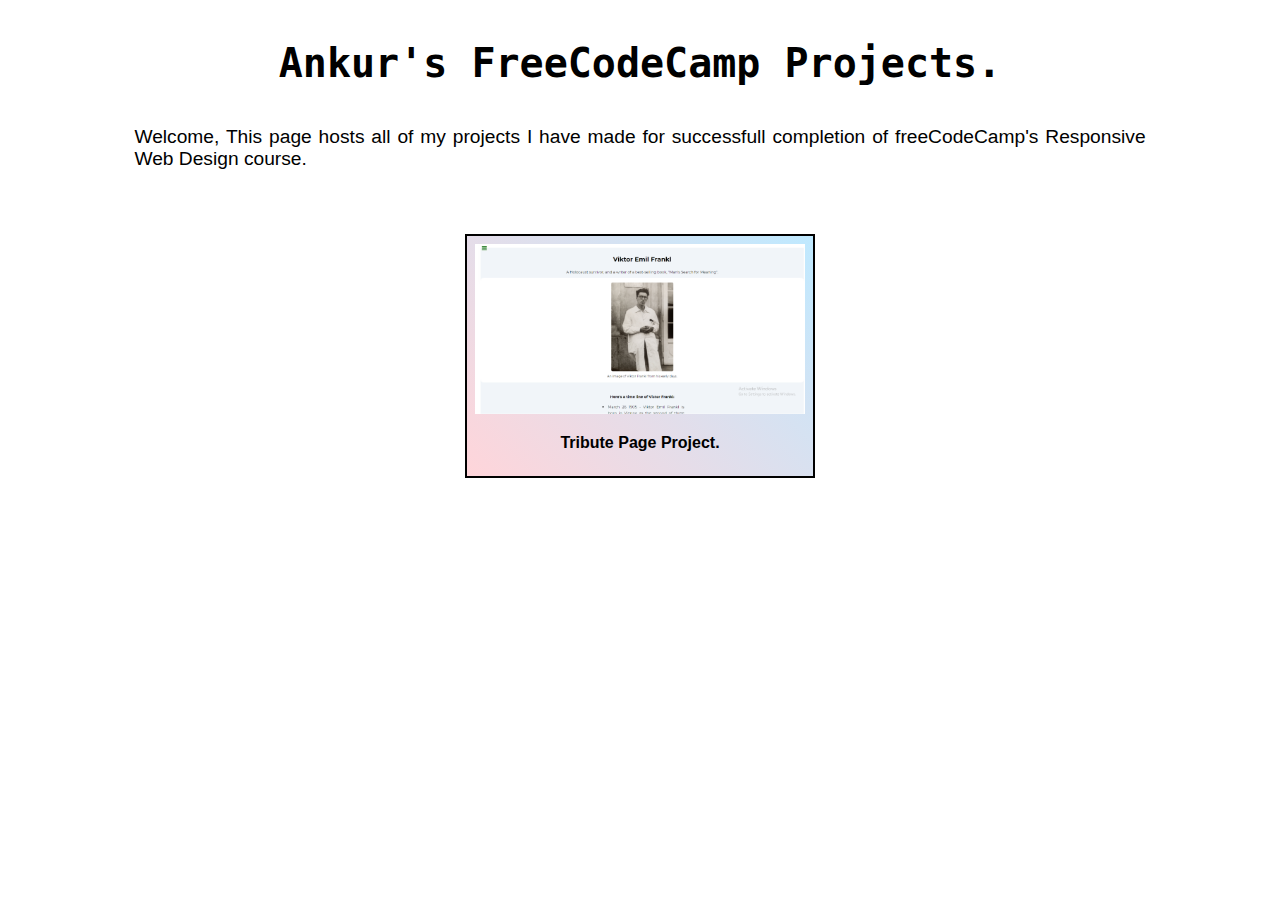
==== index.html @ 8c8e9365 "style: styles added." ====
<!DOCTYPE html>
<html lang="en">
<head>
    <meta charset="UTF-8">
    <meta http-equiv="X-UA-Compatible" content="IE=edge">
    <meta name="viewport" content="width=device-width, initial-scale=1.0">
    <title>Ankur's FreeCodeCamp Projects</title>

    <style>
        

        body {
            font-family: monospace;
        }
        header {
            text-align: center;
        }
        h1 {
            font-size: 2.5rem;
            margin: 2.5rem;
        }
        header p {
            font-size: 1.2rem;
    max-width: 80%;
    margin: auto;
    text-align: justify;
    font-family: sans-serif;
        }
        .flex-container {
            display: flex;
            flex-wrap: wrap;
            justify-content: center;
            align-items: center;
        }       
        
        .flex-item {
            max-width: 330px;
            border: solid 2px black;
            padding: 0.5rem;
            margin: 2rem;
            font-family: sans-serif;
            background: linear-gradient(45deg, #ffd5da, #bfe9ff);
        }
        section {
            margin-top: 2rem;
        }
        .project-image {
            max-width: 330px;
        }
        a {
            color: black;
            text-decoration: none;
        }
        #project-name {
            text-align: center;
            font-weight: bolder;
        }
    </style>
</head>
<body>


    <main>
    <header>
<h1>Ankur's FreeCodeCamp Projects.</h1>
<p>Welcome, This page hosts all of my projects I have made for successfull completion of freeCodeCamp's Responsive Web Design course.</p>
</header>

<section>
<div class="flex-container">
<div class="flex-item">
    <a href="https://codepen.io/ankurchunekar/full/qBPXpbZ" target="_blank">
<img class="project-image" src="images/tribute-page-img.png" alt="screenshot of my tribute page project">
<p id="project-name">Tribute Page Project. </p>
</a>
</div>

<!-- <div class="flex-container">
    <div class="flex-item">
    <img class="project-image" src="images/tribute-page-img.png" alt="screenshot of my tribute page project">
    <p>Tribute Page Project. (Responsive)</p>
    </div>
</div> -->

</section>


</main>

</body>
</html>
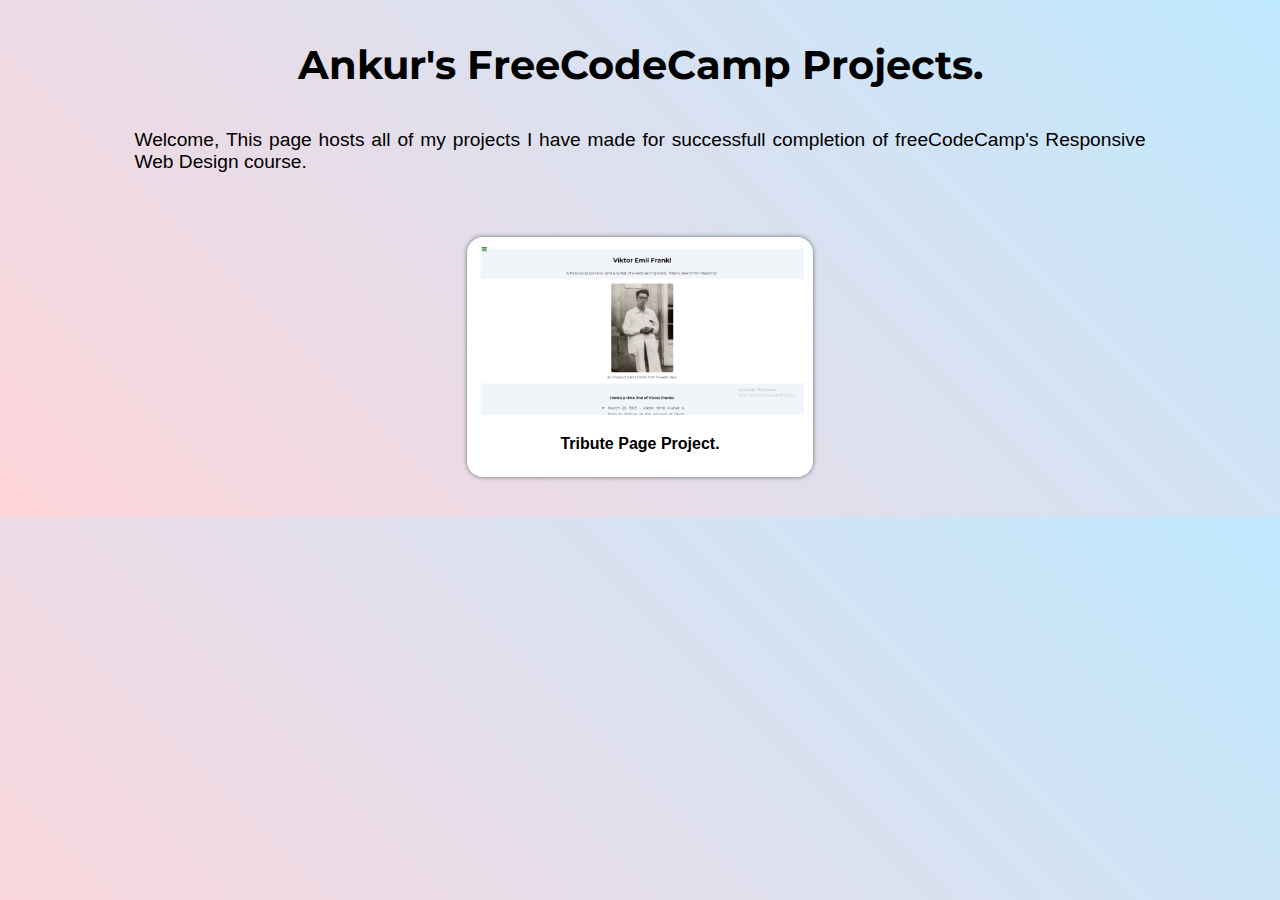
==== commit 7090ee7a: "style: index.html styled." ====
--- a/index.html
+++ b/index.html
@@ -1,91 +1,103 @@
 <!DOCTYPE html>
 <html lang="en">
+
 <head>
     <meta charset="UTF-8">
     <meta http-equiv="X-UA-Compatible" content="IE=edge">
     <meta name="viewport" content="width=device-width, initial-scale=1.0">
     <title>Ankur's FreeCodeCamp Projects</title>
+    <style>
+        @import url('https://fonts.googleapis.com/css2?family=Montserrat:ital,wght@0,100;0,200;0,300;0,400;0,600;0,700;1,300;1,400;1,700&display=swap');
+        body {
+            font-family: 'Montserrat', sans-serif;
+            background: linear-gradient(45deg, #ffd5da, #bfe9ff);
+        }
 
-    <style>
-        
-
-        body {
-            font-family: monospace;
-        }
         header {
             text-align: center;
         }
+
         h1 {
             font-size: 2.5rem;
             margin: 2.5rem;
         }
+
         header p {
             font-size: 1.2rem;
-    max-width: 80%;
-    margin: auto;
-    text-align: justify;
-    font-family: sans-serif;
+            max-width: 80%;
+            margin: auto;
+            text-align: justify;
+            font-family: sans-serif;
         }
+
         .flex-container {
             display: flex;
             flex-wrap: wrap;
             justify-content: center;
             align-items: center;
-        }       
-        
+        }
+
         .flex-item {
             max-width: 330px;
-            border: solid 2px black;
             padding: 0.5rem;
             margin: 2rem;
             font-family: sans-serif;
-            background: linear-gradient(45deg, #ffd5da, #bfe9ff);
+            background-color: white;
+            border-radius: 1rem;
+    box-shadow: 0px 0px 6px -2px;
         }
+
         section {
             margin-top: 2rem;
         }
+
         .project-image {
             max-width: 330px;
         }
+
         a {
             color: black;
             text-decoration: none;
         }
+
         #project-name {
             text-align: center;
             font-weight: bolder;
         }
     </style>
 </head>
+
 <body>
 
+    <main>
+        <header>
+            <h1>Ankur's FreeCodeCamp Projects.</h1>
+            <p>Welcome, This page hosts all of my projects I have made for successfull completion of freeCodeCamp's
+                Responsive Web Design course.</p>
+        </header>
 
-    <main>
-    <header>
-<h1>Ankur's FreeCodeCamp Projects.</h1>
-<p>Welcome, This page hosts all of my projects I have made for successfull completion of freeCodeCamp's Responsive Web Design course.</p>
-</header>
+        <section>
+            <div class="flex-container">
+                <div class="flex-item">
+                    <a href="htmls/tribute-page.html" target="_blank">
+                        <img class="project-image" src="images/tribute-page-img.png"
+                            alt="screenshot of my tribute page project">
+                        <p id="project-name">Tribute Page Project. </p>
+                    </a>
+                </div>
 
-<section>
-<div class="flex-container">
-<div class="flex-item">
-    <a href="https://codepen.io/ankurchunekar/full/qBPXpbZ" target="_blank">
-<img class="project-image" src="images/tribute-page-img.png" alt="screenshot of my tribute page project">
-<p id="project-name">Tribute Page Project. </p>
-</a>
-</div>
-
-<!-- <div class="flex-container">
+                <!-- <div class="flex-container">
     <div class="flex-item">
     <img class="project-image" src="images/tribute-page-img.png" alt="screenshot of my tribute page project">
-    <p>Tribute Page Project. (Responsive)</p>
+    <p>Survey Form Project. (Responsive)</p>
     </div>
 </div> -->
 
-</section>
+        </section>
 
 
-</main>
+    </main>
 
 </body>
+
 </html>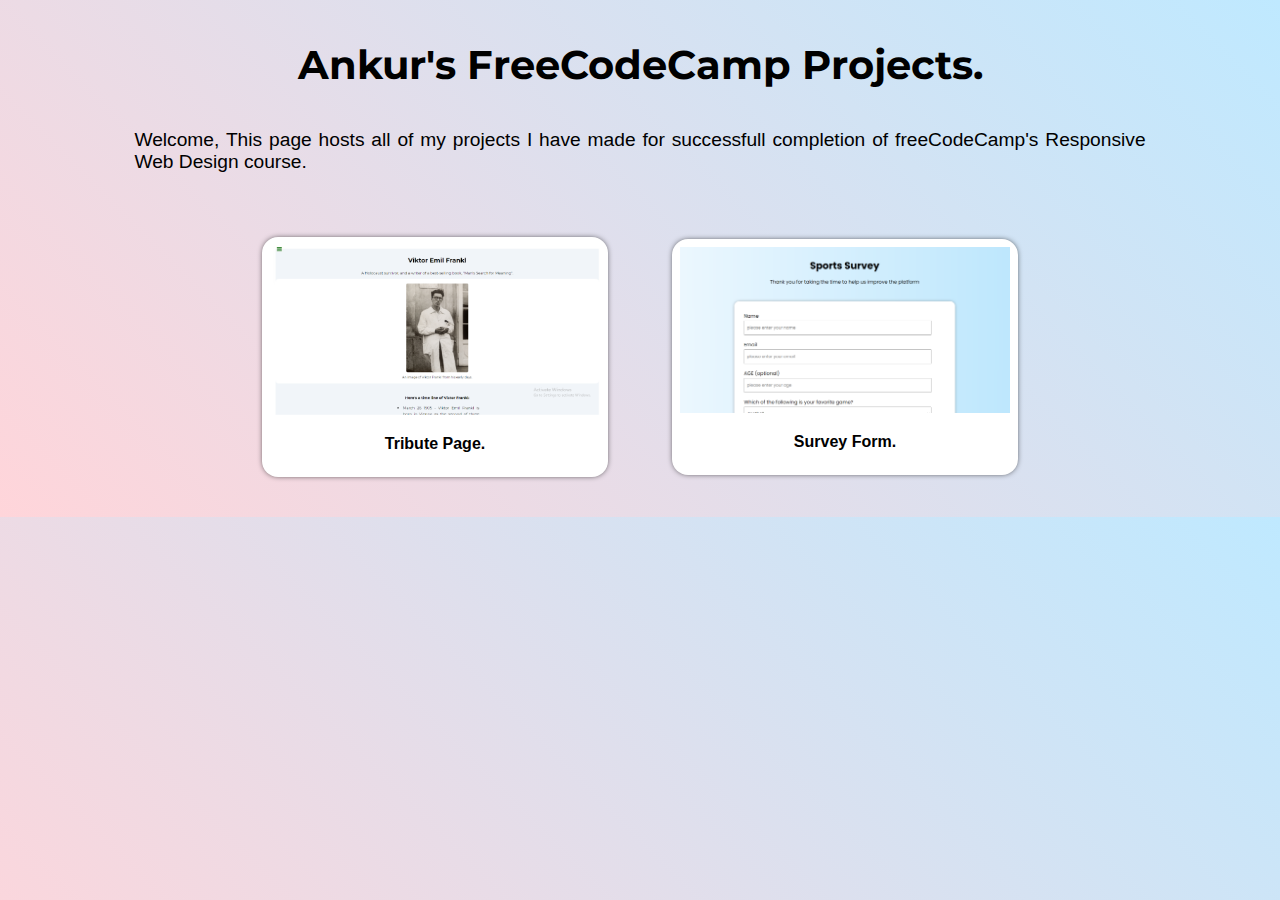
==== commit 62ec4623: "Feat: durvey form project added." ====
--- a/index.html
+++ b/index.html
@@ -8,6 +8,7 @@
     <title>Ankur's FreeCodeCamp Projects</title>
     <style>
         @import url('https://fonts.googleapis.com/css2?family=Montserrat:ital,wght@0,100;0,200;0,300;0,400;0,600;0,700;1,300;1,400;1,700&display=swap');
+
         body {
             font-family: 'Montserrat', sans-serif;
             background: linear-gradient(45deg, #ffd5da, #bfe9ff);
@@ -44,7 +45,7 @@
             font-family: sans-serif;
             background-color: white;
             border-radius: 1rem;
-    box-shadow: 0px 0px 6px -2px;
+            box-shadow: 0px 0px 6px -2px;
         }
 
         section {
@@ -82,16 +83,19 @@
                     <a href="htmls/tribute-page.html" target="_blank">
                         <img class="project-image" src="images/tribute-page-img.png"
                             alt="screenshot of my tribute page project">
-                        <p id="project-name">Tribute Page Project. </p>
+                        <p id="project-name">Tribute Page.</p>
                     </a>
                 </div>
 
-                <!-- <div class="flex-container">
-    <div class="flex-item">
-    <img class="project-image" src="images/tribute-page-img.png" alt="screenshot of my tribute page project">
-    <p>Survey Form Project. (Responsive)</p>
-    </div>
-</div> -->
+                <div class="flex-container">
+                    <div class="flex-item">
+                        <a href="htmls/survey-form.html" target="_blank">
+                        <img class="project-image" src="images/survey-form-img.png"
+                            alt="screenshot of my survey form project">
+                        <p id="project-name">Survey Form.</p>
+                    </a>
+                    </div>
+                </div>
 
         </section>
 
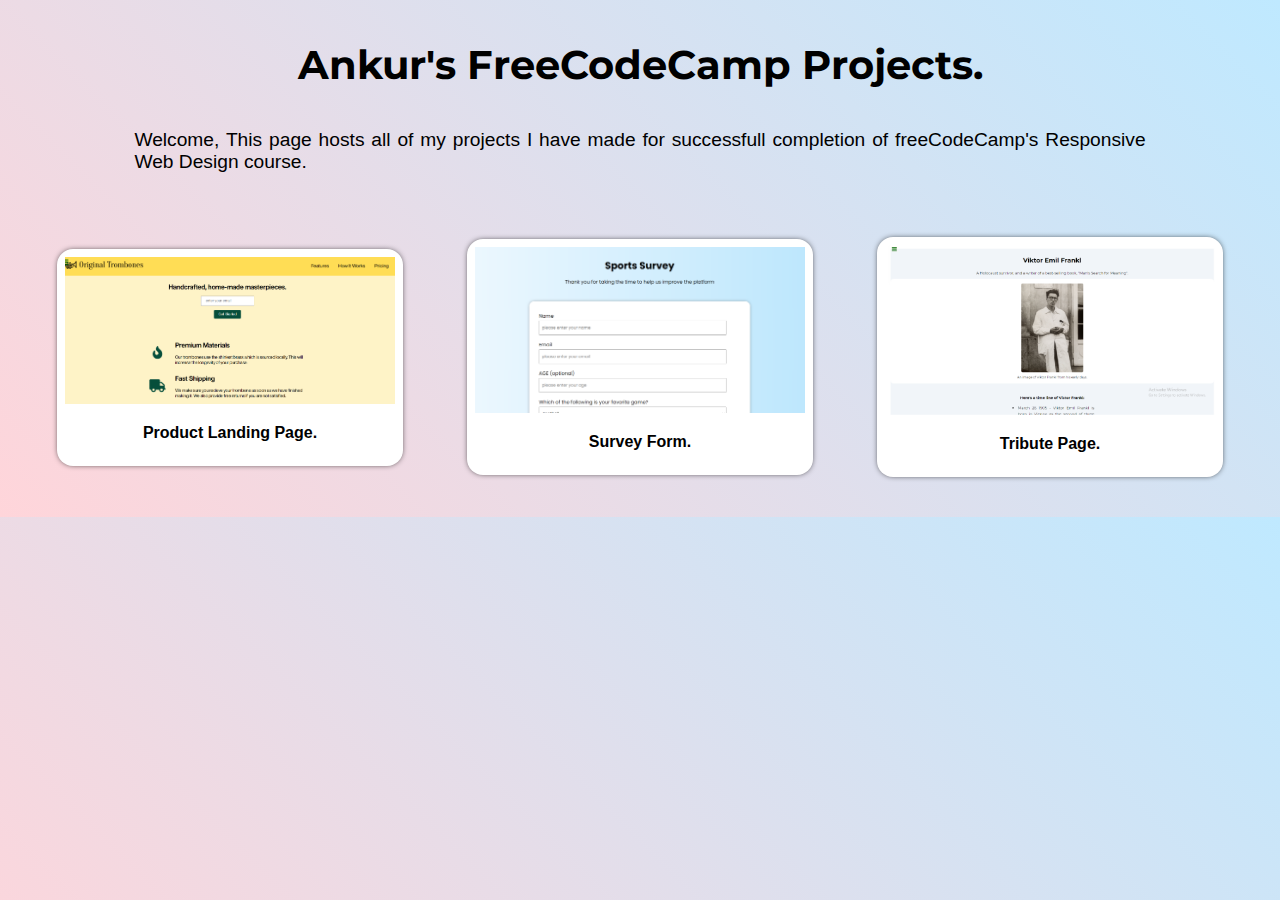
==== commit 66225f8a: "Feat: Landing Page project added" ====
--- a/index.html
+++ b/index.html
@@ -78,12 +78,13 @@
         </header>
 
         <section>
+
             <div class="flex-container">
                 <div class="flex-item">
-                    <a href="htmls/tribute-page.html" target="_blank">
-                        <img class="project-image" src="images/tribute-page-img.png"
-                            alt="screenshot of my tribute page project">
-                        <p id="project-name">Tribute Page.</p>
+                    <a href="htmls/landing-page.html" target="_blank">
+                        <img class="project-image" src="images/product-landing-page.png"
+                            alt="screenshot of my Product landing page project">
+                        <p id="project-name">Product Landing Page.</p>
                     </a>
                 </div>
 
@@ -97,6 +98,15 @@
                     </div>
                 </div>
 
+                <div class="flex-container">
+                    <div class="flex-item">
+                        <a href="htmls/tribute-page.html" target="_blank">
+                            <img class="project-image" src="images/tribute-page-img.png"
+                                alt="screenshot of my tribute page project">
+                            <p id="project-name">Tribute Page.</p>
+                        </a>
+                    </div>
+
         </section>
 
 
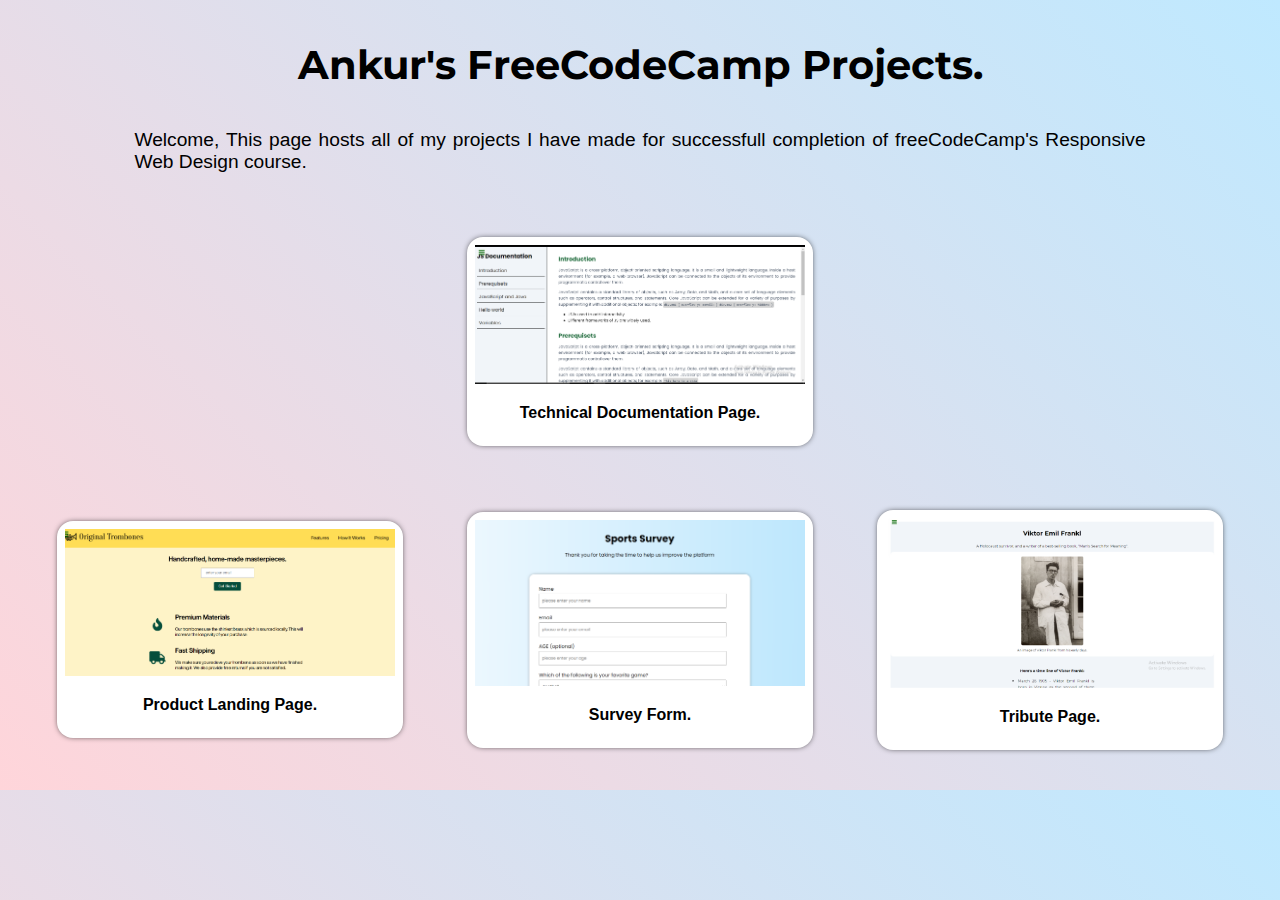
==== commit 18056fd1: "Feat: Documentation page project added." ====
--- a/index.html
+++ b/index.html
@@ -79,6 +79,16 @@
 
         <section>
 
+
+            <div class="flex-container">
+                <div class="flex-item">
+                    <a href="htmls/documentation-page.html" target="_blank">
+                        <img class="project-image" src="images/documentation-page.PNG"
+                            alt="screenshot of my Technical Documentation page project">
+                        <p id="project-name">Technical Documentation Page.</p>
+                    </a>
+                </div>
+
             <div class="flex-container">
                 <div class="flex-item">
                     <a href="htmls/landing-page.html" target="_blank">
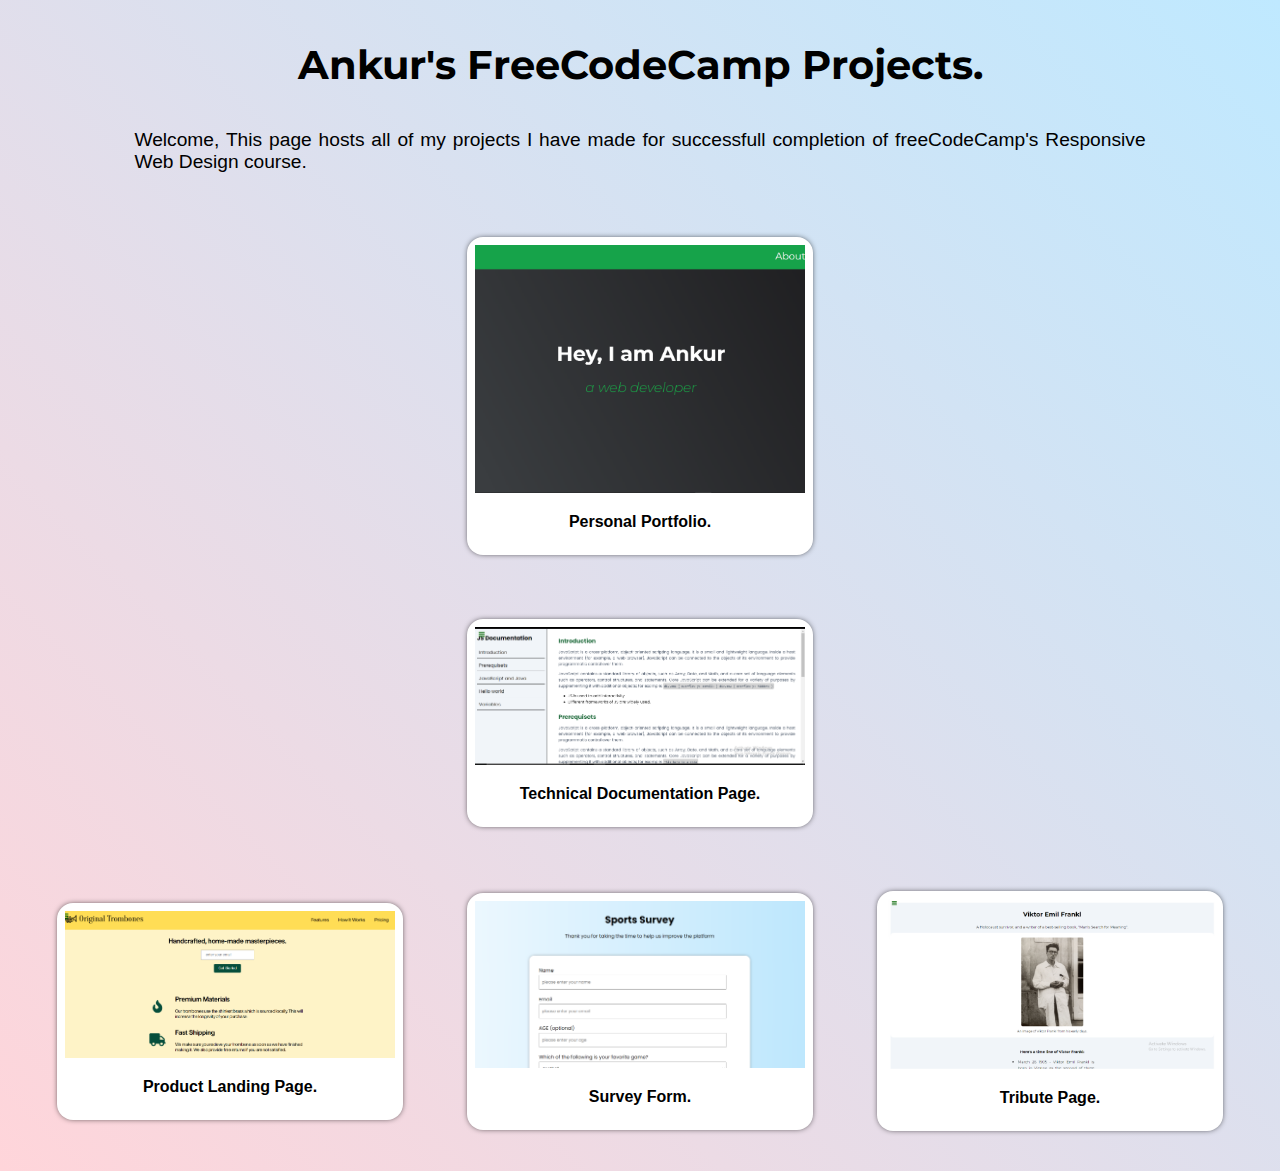
==== commit 749825ec: "Feat: Personal portfolio project added." ====
--- a/index.html
+++ b/index.html
@@ -79,6 +79,14 @@
 
         <section>
 
+            <div class="flex-container">
+                <div class="flex-item">
+                    <a href="htmls/personal-portfolio.html" target="_blank">
+                        <img class="project-image" src="images/personal-portfolio-ss.png"
+                            alt="screenshot of my Personal Portfolio project">
+                        <p id="project-name">Personal Portfolio.</p>
+                    </a>
+                </div>
 
             <div class="flex-container">
                 <div class="flex-item">
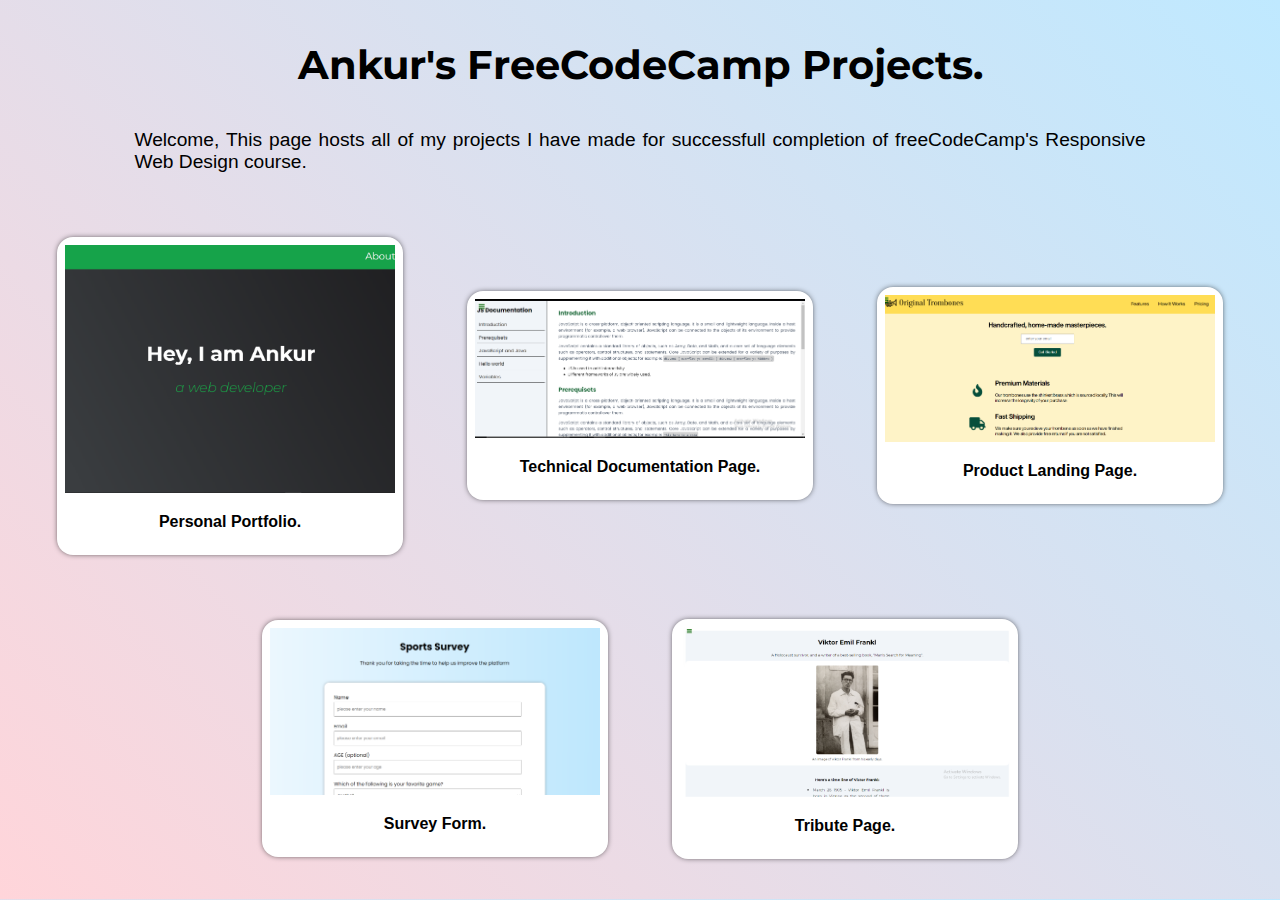
==== commit 2ded2860: "Fix: index.html flex-box" ====
--- a/index.html
+++ b/index.html
@@ -88,7 +88,6 @@
                     </a>
                 </div>
 
-            <div class="flex-container">
                 <div class="flex-item">
                     <a href="htmls/documentation-page.html" target="_blank">
                         <img class="project-image" src="images/documentation-page.PNG"
@@ -97,7 +96,6 @@
                     </a>
                 </div>
 
-            <div class="flex-container">
                 <div class="flex-item">
                     <a href="htmls/landing-page.html" target="_blank">
                         <img class="project-image" src="images/product-landing-page.png"
@@ -106,24 +104,26 @@
                     </a>
                 </div>
 
-                <div class="flex-container">
-                    <div class="flex-item">
-                        <a href="htmls/survey-form.html" target="_blank">
+
+                <div class="flex-item">
+                    <a href="htmls/survey-form.html" target="_blank">
                         <img class="project-image" src="images/survey-form-img.png"
                             alt="screenshot of my survey form project">
                         <p id="project-name">Survey Form.</p>
                     </a>
-                    </div>
                 </div>
 
-                <div class="flex-container">
-                    <div class="flex-item">
-                        <a href="htmls/tribute-page.html" target="_blank">
-                            <img class="project-image" src="images/tribute-page-img.png"
-                                alt="screenshot of my tribute page project">
-                            <p id="project-name">Tribute Page.</p>
-                        </a>
-                    </div>
+
+
+                <div class="flex-item">
+                    <a href="htmls/tribute-page.html" target="_blank">
+                        <img class="project-image" src="images/tribute-page-img.png"
+                            alt="screenshot of my tribute page project">
+                        <p id="project-name">Tribute Page.</p>
+                    </a>
+                </div>
+
+            </div>
 
         </section>
 
